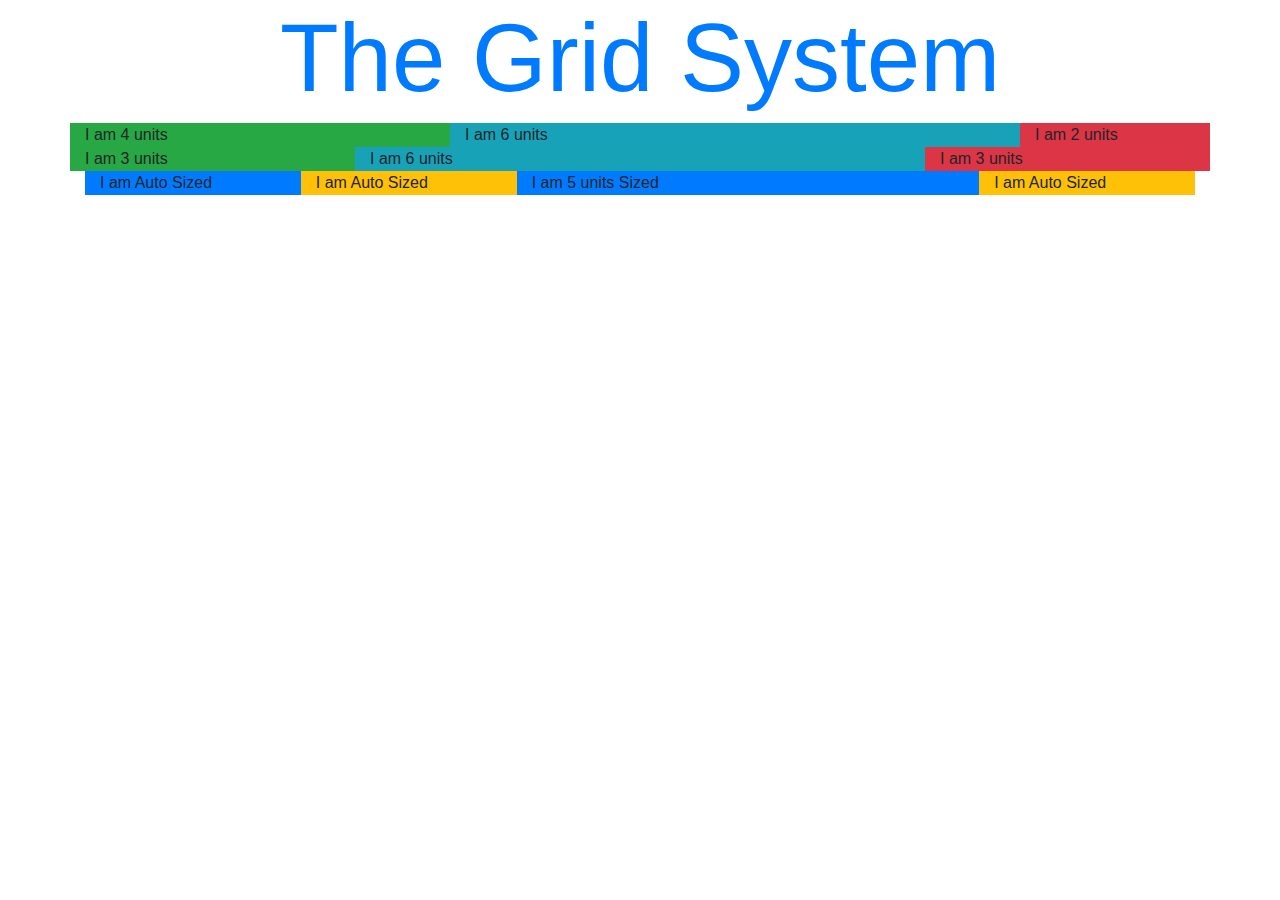
==== css practice/Bootstrap basics/Grid/index.html @ 1c1b6d81 "bootstrap Grid" ====
<!DOCTYPE html>
<html lang="en">

<head>
    <meta charset="UTF-8">
    <meta http-equiv="X-UA-Compatible" content="IE=edge">
    <meta name="viewport" content="width=device-width, initial-scale=1.0">
    <title>Bootstrap Basics</title>
    <link rel="stylesheet" href="https://maxcdn.bootstrapcdn.com/bootstrap/4.0.0/css/bootstrap.min.css"
        integrity="sha384-Gn5384xqQ1aoWXA+058RXPxPg6fy4IWvTNh0E263XmFcJlSAwiGgFAW/dAiS6JXm" crossorigin="anonymous">
    <link rel="stylesheet" href="app.css">
</head>

<body>
    <div class="container">
        <h1 class="display-1 text-center text-primary">The Grid System</h1>
        <div class="row">
            <div class="col-4 bg-success">I am 4 units</div>
            <div class="col-6 bg-info ">I am 6 units</div>
            <div class="col-2 bg-danger">I am 2 units</div>
        </div>

        <div class="row">
            <!--12 units in each row-->
            <div class="col-3 bg-success">I am 3 units</div>
            <div class="col-6 bg-info ">I am 6 units</div>
            <div class="col-3 bg-danger">I am 3 units</div>
        </div>

        <div class="container">
            <!-- nested container -->
            <div class="row">
                <div class="col bg-primary">I am Auto Sized</div>
                <div class="col bg-warning">I am Auto Sized</div>
                <div class="col-5 bg-primary">I am 5 units Sized</div>
                <div class="col bg-warning">I am Auto Sized</div>
            </div>
        </div>


    </div>
    <script src="https://code.jquery.com/jquery-3.2.1.slim.min.js"
        integrity="sha384-KJ3o2DKtIkvYIK3UENzmM7KCkRr/rE9/Qpg6aAZGJwFDMVNA/GpGFF93hXpG5KkN"
        crossorigin="anonymous"></script>
    <script src="https://cdnjs.cloudflare.com/ajax/libs/popper.js/1.12.9/umd/popper.min.js"
        integrity="sha384-ApNbgh9B+Y1QKtv3Rn7W3mgPxhU9K/ScQsAP7hUibX39j7fakFPskvXusvfa0b4Q"
        crossorigin="anonymous"></script>
    <script src="https://maxcdn.bootstrapcdn.com/bootstrap/4.0.0/js/bootstrap.min.js"
        integrity="sha384-JZR6Spejh4U02d8jOt6vLEHfe/JQGiRRSQQxSfFWpi1MquVdAyjUar5+76PVCmYl"
        crossorigin="anonymous"></script>

</body>

</html>
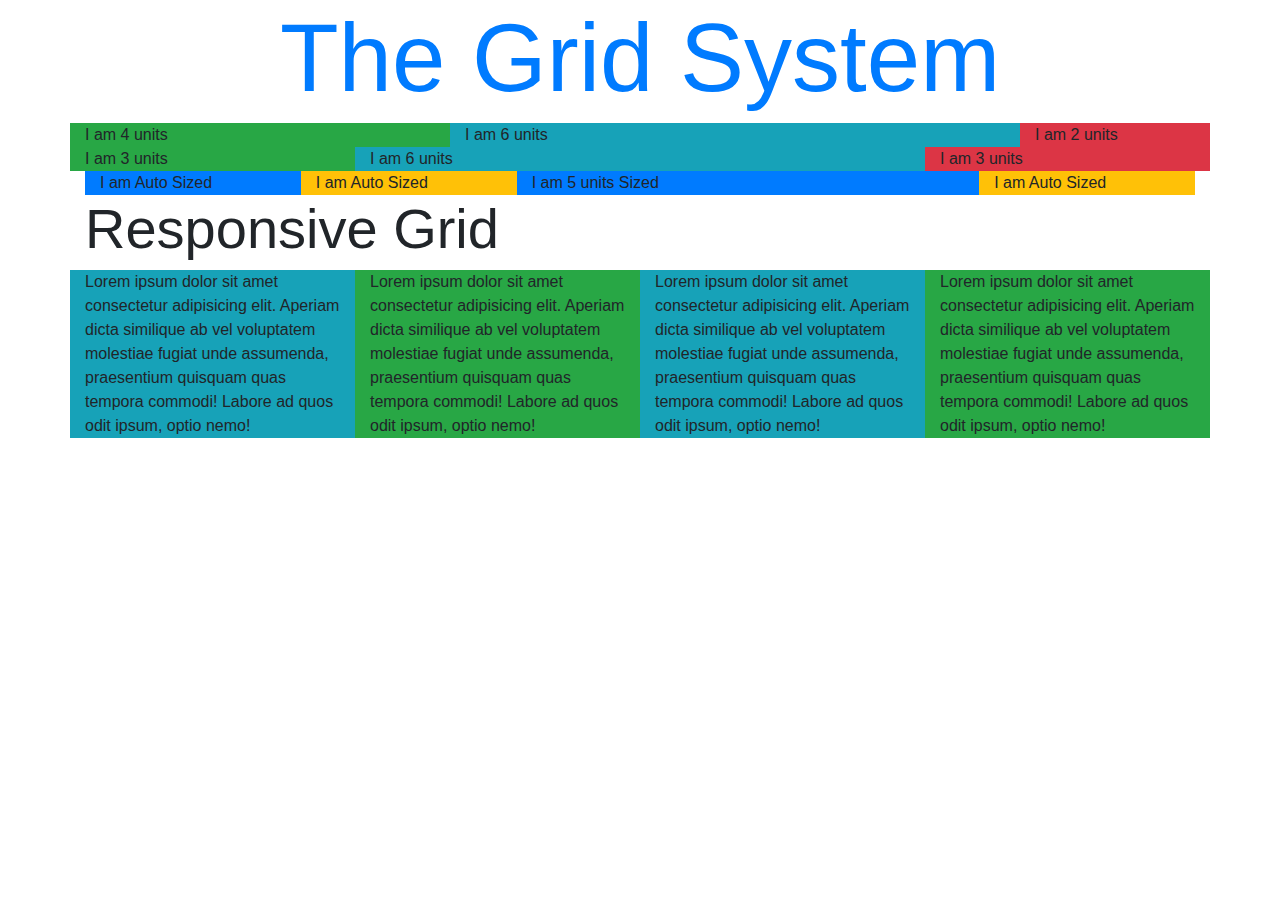
==== commit ebd473d1: "bootstrap Responsive Grid" ====
--- a/css practice/Bootstrap basics/Grid/index.html
+++ b/css practice/Bootstrap basics/Grid/index.html
@@ -37,6 +37,47 @@
             </div>
         </div>
 
+        <h2 class="display-4">Responsive Grid</h2>
+        <div class="row">
+            <div class="col-md-6 col-xl-3 bg-info">
+                Lorem ipsum dolor sit amet consectetur adipisicing elit. Aperiam dicta similique ab vel voluptatem
+                molestiae fugiat unde assumenda, praesentium quisquam quas tempora commodi! Labore ad quos odit ipsum,
+                optio nemo!
+            </div>
+            <div class="col-md-6 col-xl-3 bg-success">
+                Lorem ipsum dolor sit amet consectetur adipisicing elit. Aperiam dicta similique ab vel voluptatem
+                molestiae fugiat unde assumenda, praesentium quisquam quas tempora commodi! Labore ad quos odit ipsum,
+                optio nemo!
+            </div>
+            <div class="col-md-6 col-xl-3  bg-info">
+                Lorem ipsum dolor sit amet consectetur adipisicing elit. Aperiam dicta similique ab vel voluptatem
+                molestiae fugiat unde assumenda, praesentium quisquam quas tempora commodi! Labore ad quos odit ipsum,
+                optio nemo!
+            </div>
+            <div class="col-md-6 col-xl-3 bg-success">
+                Lorem ipsum dolor sit amet consectetur adipisicing elit. Aperiam dicta similique ab vel voluptatem
+                molestiae fugiat unde assumenda, praesentium quisquam quas tempora commodi! Labore ad quos odit ipsum,
+                optio nemo!
+            </div>
+        </div>
+
+        <div class="row">
+            <div class="col-xl-4 col-md-6">
+                <img class="img-fluid"
+                    src="https://images.unsplash.com/photo-1513676135407-0cf0fa804058?ixid=MnwxMjA3fDB8MHx0b3BpYy1mZWVkfDF8Ym84alFLVGFFMFl8fGVufDB8fHx8&ixlib=rb-1.2.1&auto=format&fit=crop&w=500&q=60"
+                    alt="">
+            </div>
+            <div class="col-xl-4 col-md-6">
+                <img class="img-fluid"
+                    src="https://images.unsplash.com/photo-1605947464625-316923642808?ixid=MnwxMjA3fDB8MHx0b3BpYy1mZWVkfDV8Ym84alFLVGFFMFl8fGVufDB8fHx8&ixlib=rb-1.2.1&auto=format&fit=crop&w=500&q=60"
+                    alt="">
+            </div>
+            <div class="col-xl-4 col-md-6">
+                <img class="img-fluid"
+                    src="https://images.unsplash.com/photo-1615729947596-a598e5de0ab3?ixid=MnwxMjA3fDB8MHx0b3BpYy1mZWVkfDR8Ym84alFLVGFFMFl8fGVufDB8fHx8&ixlib=rb-1.2.1&auto=format&fit=crop&w=500&q=60"
+                    alt="">
+            </div>
+        </div>
 
     </div>
     <script src="https://code.jquery.com/jquery-3.2.1.slim.min.js"
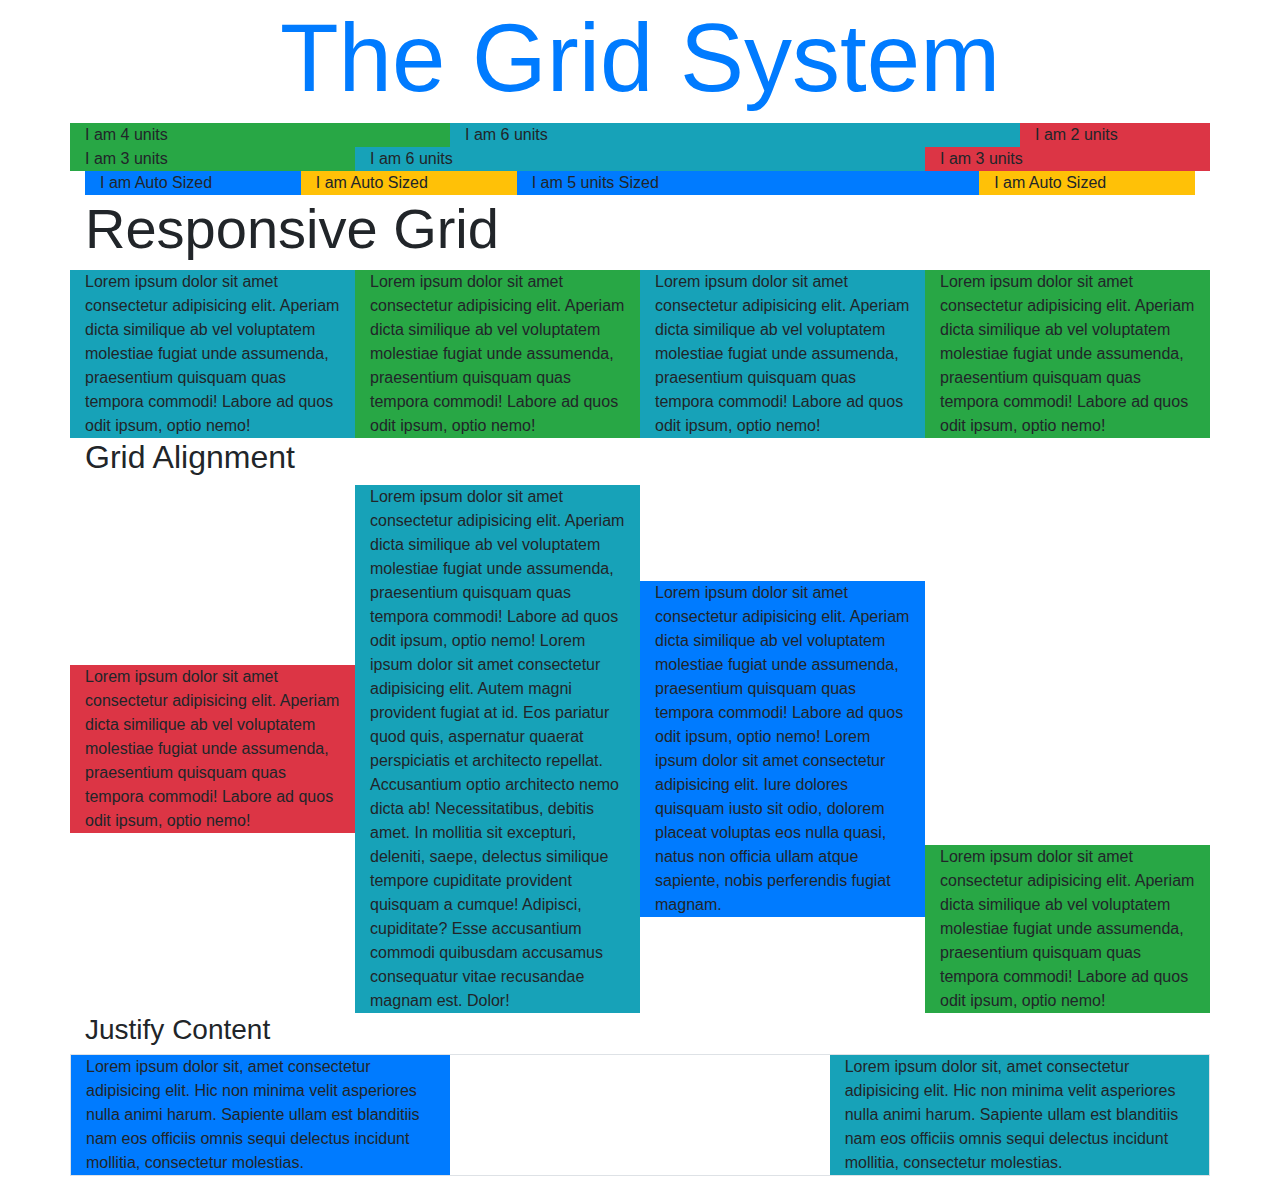
==== commit 3aabbfb7: "bootstrap Grid Utilities" ====
--- a/css practice/Bootstrap basics/Grid/index.html
+++ b/css practice/Bootstrap basics/Grid/index.html
@@ -61,6 +61,51 @@
             </div>
         </div>
 
+        <h2>Grid Alignment</h2>
+        <div class="row align-items-center">
+            <div class="col-3 bg-danger">
+                Lorem ipsum dolor sit amet consectetur adipisicing elit. Aperiam dicta similique ab vel voluptatem
+                molestiae fugiat unde assumenda, praesentium quisquam quas tempora commodi! Labore ad quos odit ipsum,
+                optio nemo!
+            </div>
+            <div class="col-3 bg-info">
+                Lorem ipsum dolor sit amet consectetur adipisicing elit. Aperiam dicta similique ab vel voluptatem
+                molestiae fugiat unde assumenda, praesentium quisquam quas tempora commodi! Labore ad quos odit ipsum,
+                optio nemo! Lorem ipsum dolor sit amet consectetur adipisicing elit. Autem magni provident fugiat at id.
+                Eos pariatur quod quis, aspernatur quaerat perspiciatis et architecto repellat. Accusantium optio
+                architecto nemo dicta ab!
+                Necessitatibus, debitis amet. In mollitia sit excepturi, deleniti, saepe, delectus similique tempore
+                cupiditate provident quisquam a cumque! Adipisci, cupiditate? Esse accusantium commodi quibusdam
+                accusamus consequatur vitae recusandae magnam est. Dolor!
+            </div>
+            <div class="col-3 bg-primary">
+                Lorem ipsum dolor sit amet consectetur adipisicing elit. Aperiam dicta similique ab vel voluptatem
+                molestiae fugiat unde assumenda, praesentium quisquam quas tempora commodi! Labore ad quos odit ipsum,
+                optio nemo! Lorem ipsum dolor sit amet consectetur adipisicing elit. Iure dolores quisquam iusto sit
+                odio, dolorem placeat voluptas eos nulla quasi, natus non officia ullam atque sapiente, nobis
+                perferendis fugiat magnam.
+            </div>
+            <div class="col-3 bg-success align-self-end">
+                Lorem ipsum dolor sit amet consectetur adipisicing elit. Aperiam dicta similique ab vel voluptatem
+                molestiae fugiat unde assumenda, praesentium quisquam quas tempora commodi! Labore ad quos odit ipsum,
+                optio nemo!
+            </div>
+        </div>
+
+        <h3>Justify Content</h3>
+        <div class="row border justify-content-center justify-content-lg-start justify-content-xl-between">
+            <div class="col-md-4 bg-primary">
+                Lorem ipsum dolor sit, amet consectetur adipisicing elit. Hic non minima velit asperiores nulla animi
+                harum. Sapiente ullam est blanditiis nam eos officiis omnis sequi delectus incidunt mollitia,
+                consectetur molestias.
+            </div>
+            <div class="col-md-4 bg-info">
+                Lorem ipsum dolor sit, amet consectetur adipisicing elit. Hic non minima velit asperiores nulla animi
+                harum. Sapiente ullam est blanditiis nam eos officiis omnis sequi delectus incidunt mollitia,
+                consectetur molestias.
+            </div>
+        </div>
+
         <div class="row">
             <div class="col-xl-4 col-md-6">
                 <img class="img-fluid"
